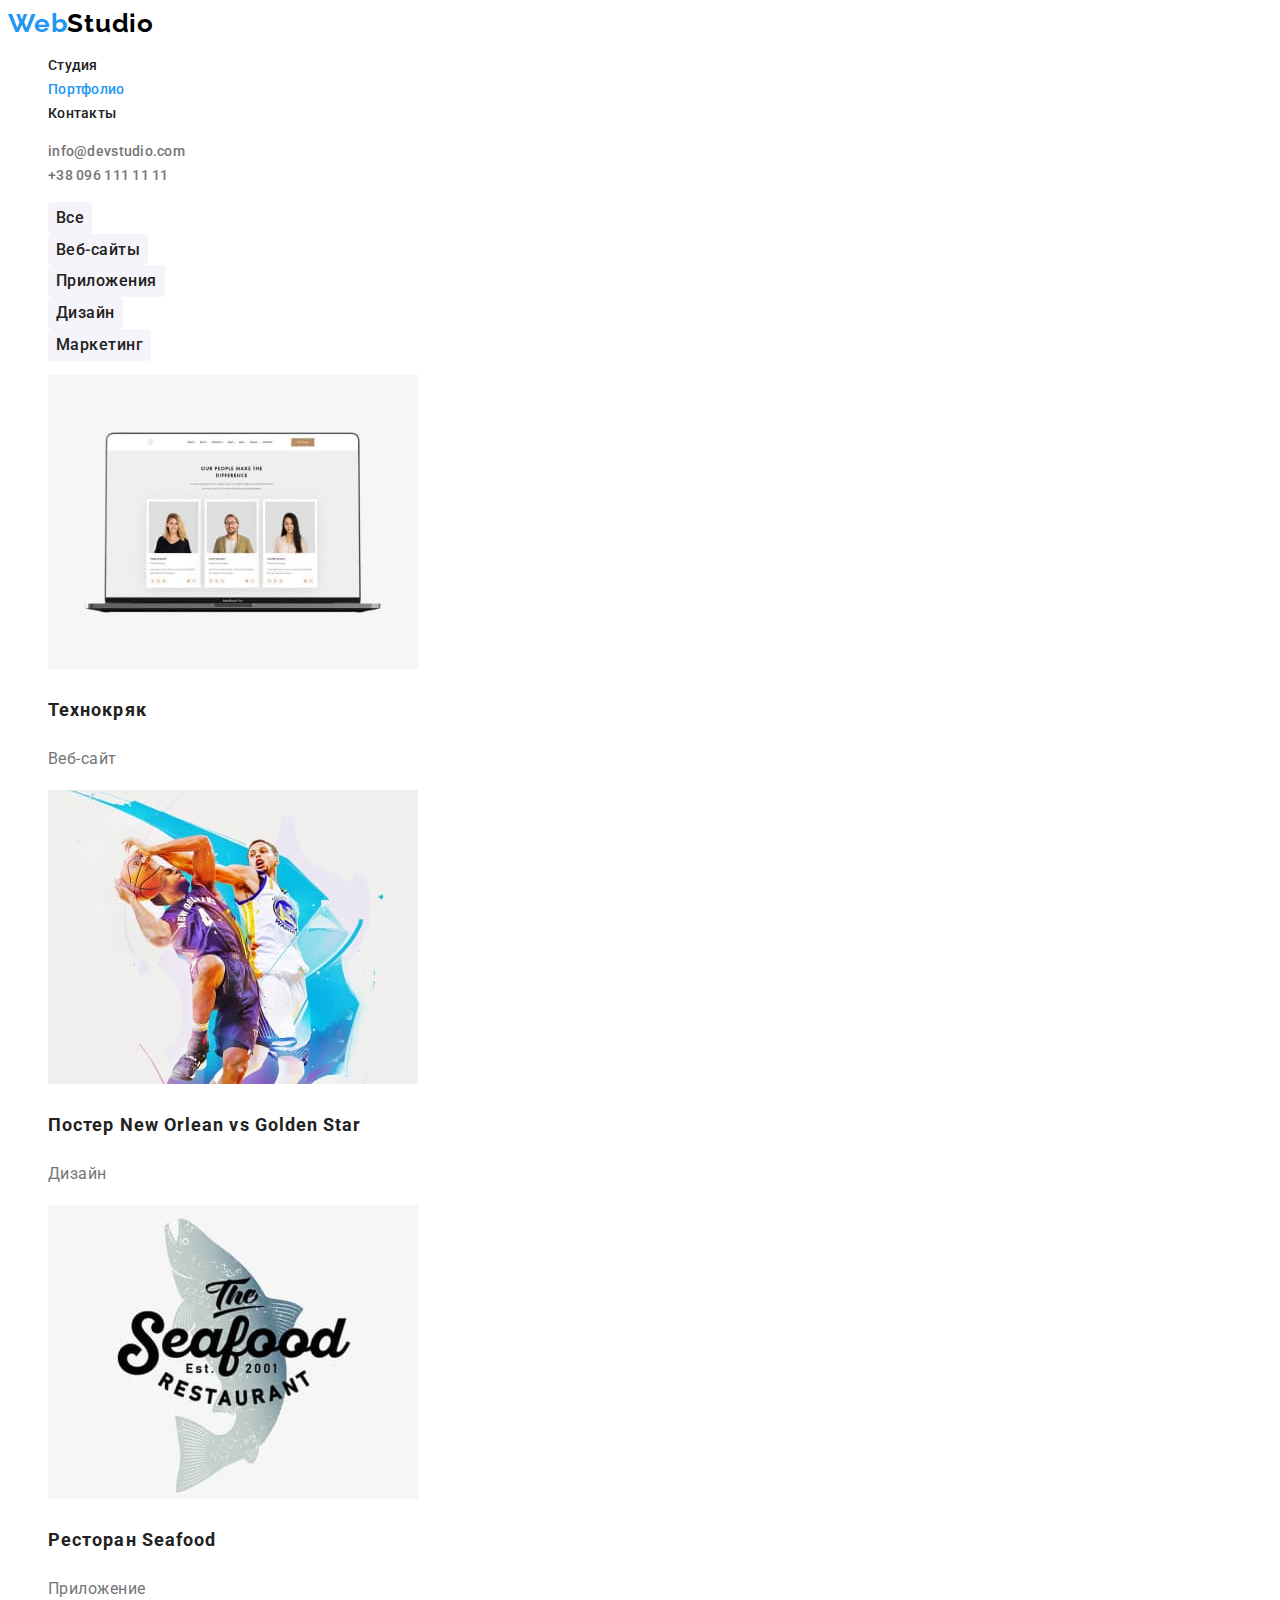
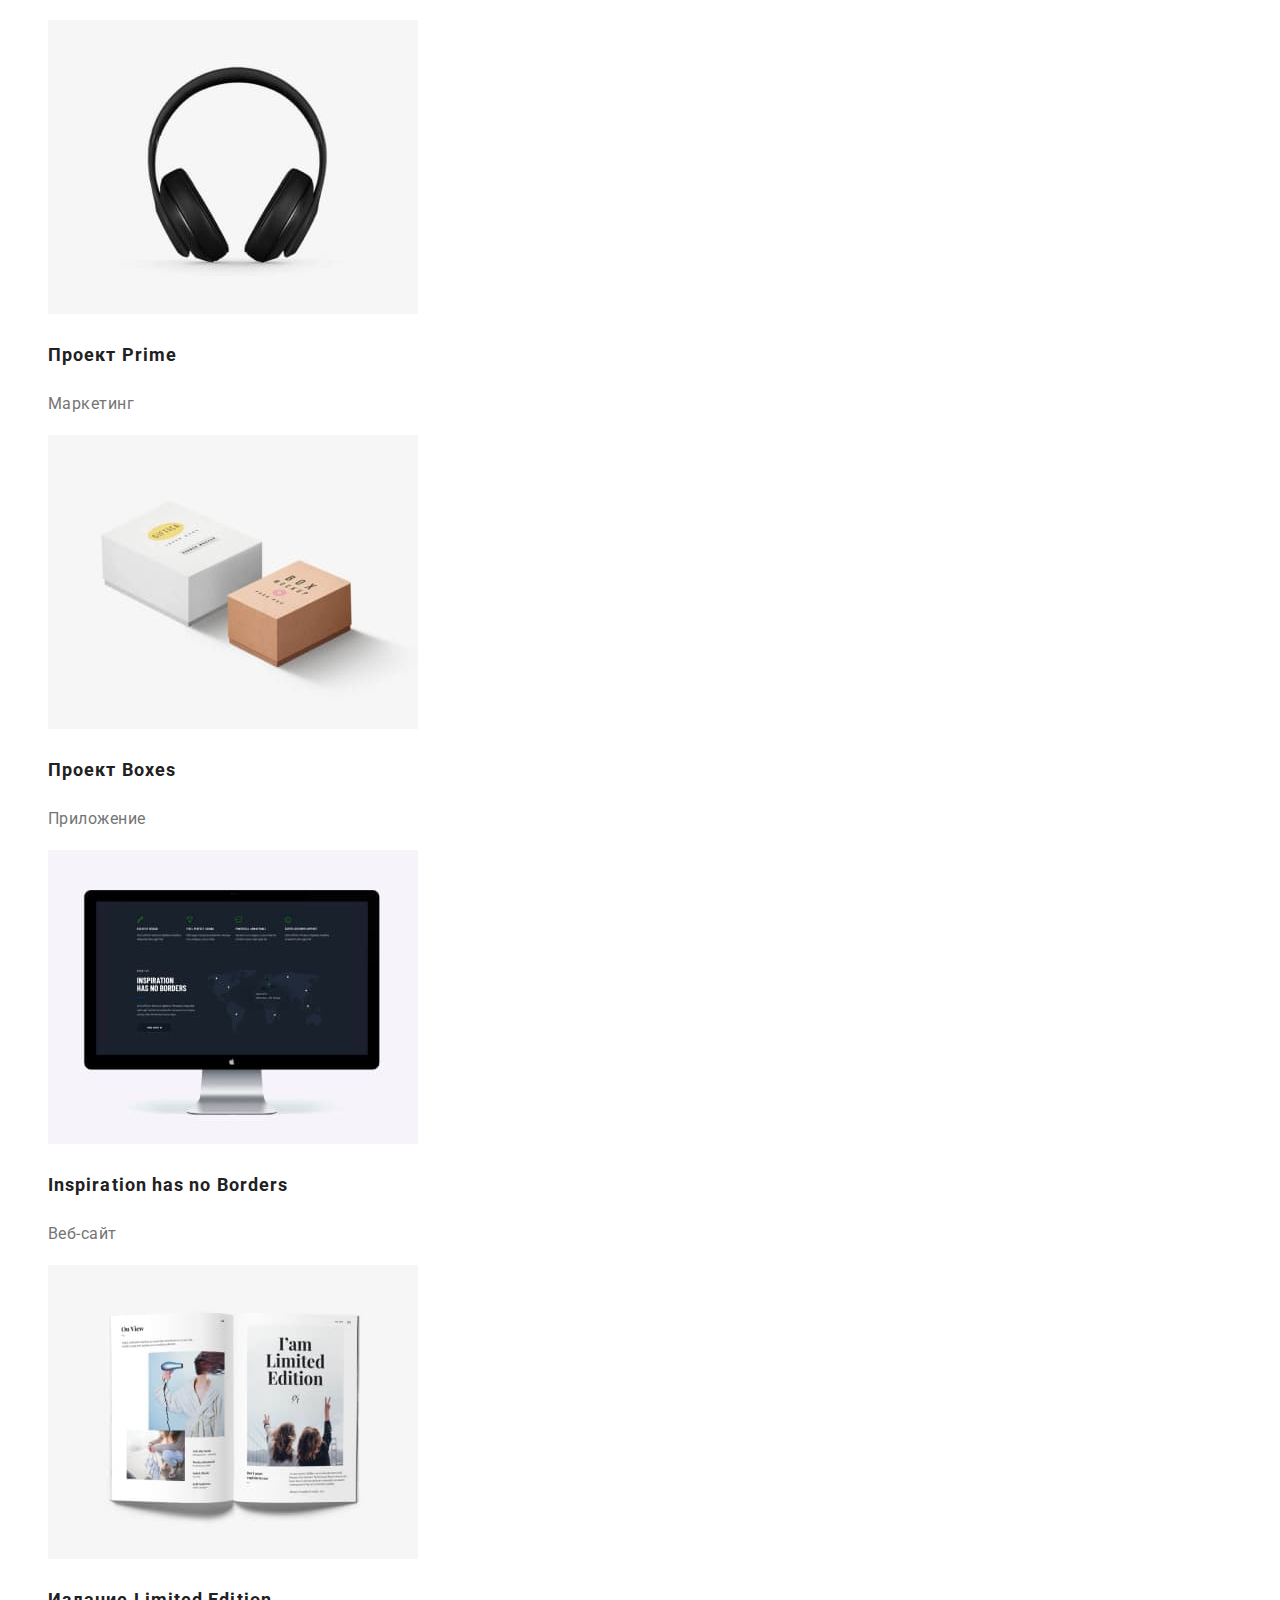
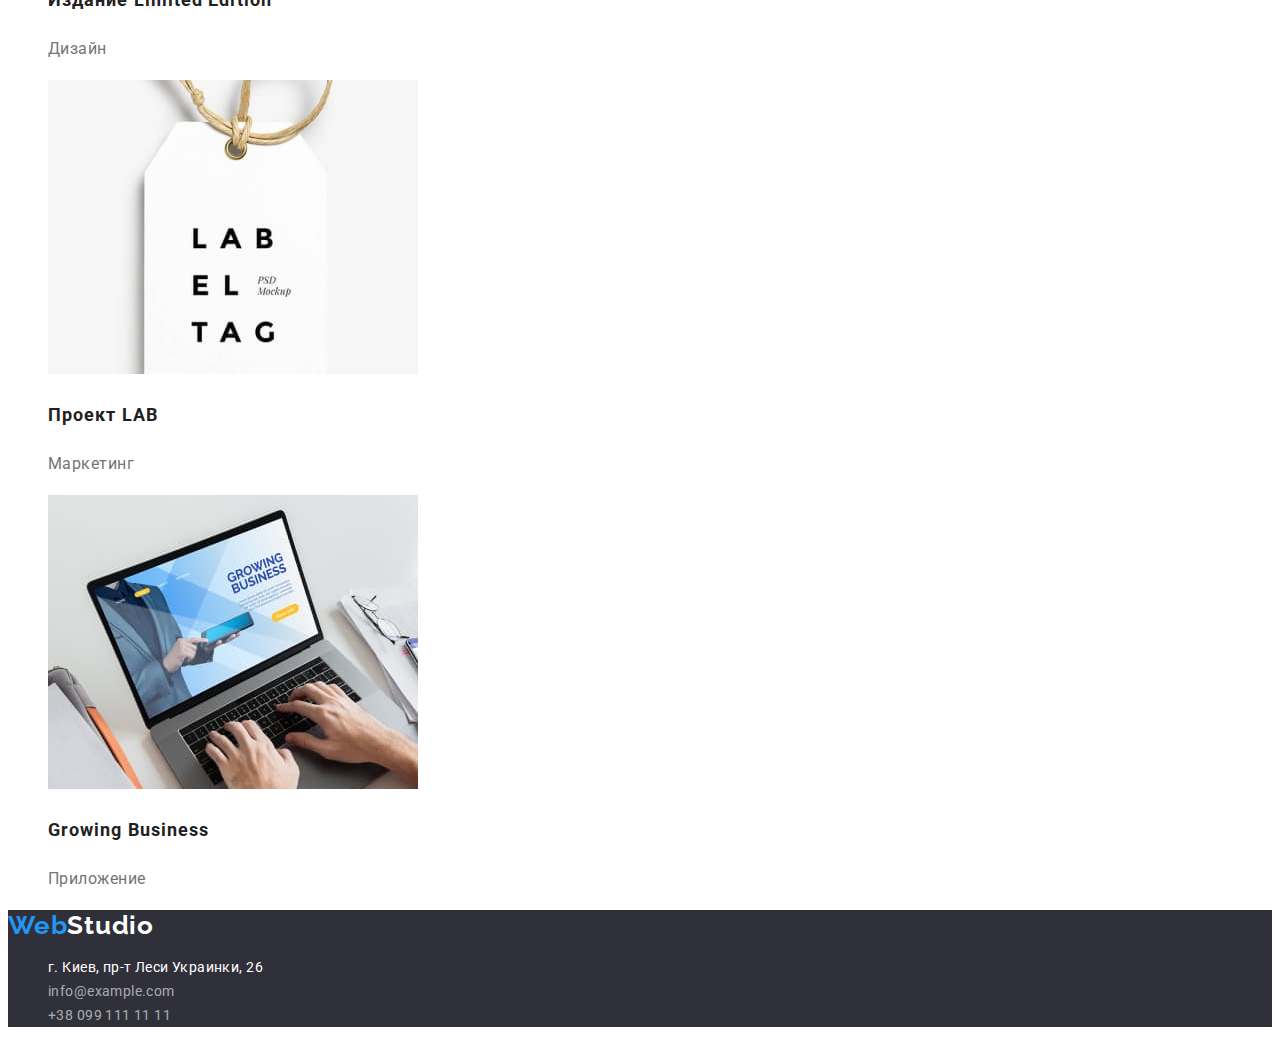
==== portfolio.html @ dcb7cc9d "Добавил страницу "Портфолио" и стили." ====
<!DOCTYPE html>
<html lang="ru">
  <head>
    <meta charset="UTF-8" />
    <meta http-equiv="X-UA-Compatible" content="IE=edge" />
    <meta name="viewport" content="width=device-width, initial-scale=1.0" />
    <title>Document</title>
    <link rel="preconnect" href="https://fonts.googleapis.com" />
    <link rel="preconnect" href="https://fonts.gstatic.com" crossorigin />
    <link
      href="https://fonts.googleapis.com/css2?family=Raleway:wght@700&family=Roboto:wght@400;500;700;900&display=swap"
      rel="stylesheet"
    />
    <link rel="stylesheet" href="./css/styles.css" />
  </head>
  <body>
    <!-- HEADER -->
    <header class="top-header">
      <nav class="top-nav">
        <a class="logo link" href="./index.html">Web<span class="studio">Studio</span></a>
        <ul class="menu list">
          <li>
            <a class="menu-item link" href="./index.html">Студия</a>
          </li>
          <li>
            <a class="menu-item link current" href="./portfolio.html">Портфолио</a>
          </li>
          <li>
            <a class="menu-item link" href="">Контакты</a>
          </li>
        </ul>
      </nav>
      <ul class="contact-header list">
        <li>
          <a class="contact-mail" href="mailto:info@devstudio.com">info@devstudio.com</a>
        </li>
        <li>
          <a class="contact-phone" href="tel:+380961111111">+38 096 111 11 11</a>
        </li>
      </ul>
    </header>
    <main>
      <!-- PORTFOLIO PAGE -->
      <section class="portfolio">
        <h1 class="hidden-name">Портфолио</h1>
        <ul class="filter-btn-list list">
          <li>
            <button class="filter-btn" type="button">Все</button>
          </li>
          <li>
            <button class="filter-btn" type="button">Веб-сайты</button>
          </li>
          <li>
            <button class="filter-btn" type="button">Приложения</button>
          </li>
          <li>
            <button class="filter-btn" type="button">Дизайн</button>
          </li>
          <li>
            <button class="filter-btn" type="button">Маркетинг</button>
          </li>
        </ul>
        <ul class="projects list">
          <li class="project-card">
            <img
              src="./images/portfolio/project-1.jpg"
              alt="Открыт веб-сайт на ноутбуке"
              width="370"
              height="294"
            />
            <h2 class="project-name">Технокряк</h2>
            <p class="project-info">Веб-сайт</p>
          </li>
          <li class="project-card">
            <img
              src="./images/portfolio/project-2.jpg"
              alt="Два боскетболиста в прыжке c мячом"
              width="370"
              height="294"
            />
            <h2 class="project-name">Постер <span lang="en">New Orlean vs Golden Star</span></h2>
            <p class="project-info">Дизайн</p>
          </li>
          <li class="project-card">
            <img
              src="./images/portfolio/project-3.jpg"
              alt="логотип рыбного ресторана"
              width="370"
              height="294"
            />
            <h2 class="project-name">Ресторан <span lang="en">Seafood</span></h2>
            <p class="project-info">Приложение</p>
          </li>
          <li class="project-card">
            <img
              src="./images/portfolio/project-4.jpg"
              alt="накладные наушники"
              width="370"
              height="294"
            />
            <h2 class="project-name">Проект <span lang="en">Prime</span></h2>
            <p class="project-info">Маркетинг</p>
          </li>
          <li class="project-card">
            <img
              src="./images/portfolio/project-5.jpg"
              alt="белая и коричневая коробки"
              width="370"
              height="294"
            />
            <h2 class="project-name">Проект <span lang="en">Boxes</span></h2>
            <p class="project-info">Приложение</p>
          </li>
          <li class="project-card">
            <img
              src="./images/portfolio/project-6.jpg"
              alt="на мониторе отображается сайт"
              width="370"
              height="294"
            />
            <h2 class="project-name" lang="en">Inspiration has no Borders</h2>
            <p class="project-info">Веб-сайт</p>
          </li>
          <li class="project-card">
            <img
              src="./images/portfolio/project-7.jpg"
              alt="открытый журнал"
              width="370"
              height="294"
            />
            <h2 class="project-name">Издание <span lang="en">Limited Edition</span></h2>
            <p class="project-info">Дизайн</p>
          </li>
          <li class="project-card">
            <img
              src="./images/portfolio/project-8.jpg"
              alt="ярлык для товара"
              width="370"
              height="294"
            />
            <h2 class="project-name">Проект LAB</h2>
            <p class="project-info">Маркетинг</p>
          </li>
          <li class="project-card">
            <img
              src="./images/portfolio/project-9.jpg"
              alt="на ноутбуке открыт сайт"
              width="370"
              height="294"
            />
            <h2 class="project-name" lang="en">Growing Business</h2>
            <p class="project-info">Приложение</p>
          </li>
        </ul>
      </section>
    </main>
    <!-- FOOTER -->
    <footer class="page-footer">
      <a class="logo link" href="./index.html">Web<span class="studio-footer">Studio</span></a>
      <address class="ws-address">
        <ul class="address list">
          <li>
            <a
              class="address-map link"
              href="https://goo.gl/maps/7SedMrmF1vH1Pyd48"
              target="_blank"
              rel="noopener noreferrer"
              >г. Киев, пр-т Леси Украинки, 26</a
            >
          </li>
          <li><a class="contack-mail link" href="mailto:info@example.com">info@example.com</a></li>
          <li><a class="contack-phone link" href="tel:+380991111111">+38 099 111 11 11</a></li>
        </ul>
      </address>
    </footer>
  </body>
</html>
---- css/styles.css ----
:root {
  --pimary-color: #757575;
  --secondary-color: #212121;
  --accent-color: #2196f3;
  --primery-white-color: #ffffff;
  --primary-font: 'Roboto', sans-serif;
  --secondary-font: 'Raleway', sans-serif;
}

.list {
  list-style: none;
}
.link {
  text-decoration: none;
}

body {
  font-family: var(--primary-font);
  font-weight: 400;
  font-size: 14px;
  line-height: 1.71;
  letter-spacing: 0.03em;

  background-color: var(--primery-white-color);
  color: var(--pimary-color);
}

.hidden-name {
  display: none;
}

/* LOGO */
.logo {
  font-family: var(--secondary-font);
  font-weight: 700;
  font-size: 26px;
  line-height: 1.19;
  letter-spacing: 0.03em;

  color: var(--accent-color);
}
.studio {
  color: #000000;
}
/* NAV */
.menu-item {
  font-weight: 500;
  font-size: 14px;
  line-height: 1.14;
  letter-spacing: 0.02em;

  color: var(--secondary-color);
}
.menu-item:hover,
.menu-item:focus {
  color: var(--accent-color);
}

.menu-item.current {
  color: var(--accent-color);
}

/* CONTACTS */

.contact-mail,
.contact-phone {
  text-decoration: none;
  font-weight: 500;
  font-size: 14px;
  line-height: 1.14;
  letter-spacing: 0.02em;

  color: var(--pimary-color);
}
.contact-mail:hover,
.contact-mail:focus {
  color: var(--accent-color);
}
.contact-phone:hover,
.contact-phone:focus {
  color: var(--accent-color);
}
/* HERO */
.hero {
  background-color: #2f303a;
}
.hero-name {
  font-weight: 900;
  font-size: 44px;
  line-height: 1.36;
  text-align: center;
  letter-spacing: 0.06em;

  text-transform: uppercase;
  color: var(--primery-white-color);
}

.modal-btn {
  font-weight: 700;
  font-size: 16px;
  line-height: 1.88;

  display: flex;
  align-items: center;
  text-align: center;
  letter-spacing: 0.06em;

  color: var(--primery-white-color);
  background: var(--accent-color);
  border-color: transparent;

  box-shadow: 0px 4px 4px rgba(0, 0, 0, 0.15);
  border-radius: 4px;

  cursor: pointer;
}

.hidden-name {
}

.benefits-name {
  font-weight: 700;
  font-size: 14px;
  line-height: 1.14;
  letter-spacing: 0.03em;
  text-transform: uppercase;

  color: var(--secondary-color);
}

/* TEAM */
.team {
  background: #f5f4fa;
}
.section-name {
  font-weight: 700;
  font-size: 36px;
  line-height: 1.17;
  letter-spacing: 0.03em;
  text-align: center;

  color: #212121;
}

.team-card {
  background: var(--primery-white-color);
}

.card-name {
  font-weight: 500;
  font-size: 16px;
  line-height: 1.19;
  letter-spacing: 0.03em;

  color: var(--secondary-color);
}
.card-info {
  font-weight: 400;
  font-size: 16px;
  line-height: 1.19;
  letter-spacing: 0.03em;
}

/* FOOTER */

.page-footer {
  background: #2f303a;
}

.address-map,
.contack-mail,
.contack-phone {
  font-style: normal;

  color: var(--primery-white-color);
}

.contack-mail,
.contack-phone {
  color: rgba(255, 255, 255, 0.6);
}
.studio-footer {
  color: var(--primery-white-color);
}

/* ===========================PORTFOLIO============================== */

.filter-btn {
  background: #f5f4fa;
  border-radius: 4px;
  cursor: pointer;

  font-family: 'Roboto';
  font-style: normal;
  font-weight: 500;
  font-size: 16px;
  line-height: 1.62;
  text-align: center;
  letter-spacing: 0.03em;

  color: var(--secondary-color);
  border-color: transparent;
}

.filter-btn:hover,
.filter-btn:focus {
  background-color: var(--accent-color);
  box-shadow: 0px 3px 1px rgba(0, 0, 0, 0.1), 0px 1px 2px rgba(0, 0, 0, 0.08),
    0px 2px 2px rgba(0, 0, 0, 0.12);
  border-radius: 4px;
  color: var(--primery-white-color);
}

.project-name {
  font-weight: 700;
  font-size: 18px;
  line-height: 2;
  letter-spacing: 0.06em;

  color: var(--secondary-color);
}
.project-info {
  font-weight: 400;
  font-size: 16px;
  line-height: 1.88;
  letter-spacing: 0.03em;
}

/* text-decoration: none | underline | line-through | overline */
/* text-transform: none | uppercase | lowercase | capitalize */
/* text-align: left | right | center | justify */
/* text-indent: значение | проценты | inherit */
/* line-height: множитель | значение | проценты | normal | inherit */
/* letter-spacing: значение | normal | inherit */
/* word-spacing: значение | normal | inherit */
/* text-shadow: <смещение по x>, <смещение по y>, <радиус размытия>, <цвет> */
/* white-space: normal | nowrap | pre | pre-wrap */
/* font-weight: 100 | 200 | 300 | 400 | 500 | 600 | 700 | 800 | 900 */
/* font-style: normal | italic | oblique | initial | inherit */
/* элемент::first-letter {} */
/* text-ident: 40px отступ в абзаце 1й строки */

/* font-family: 'Raleway', sans-serif;
font-family: 'Roboto', sans-serif; */

/* В стилях не повторяются значения свойств, которые заданы браузером по умолчнаию. Например, ссылкам не нужно указывать cursor: pointer, а абзацам font-style: normal или font-weight: 400. */
/* cursor: pointer; */
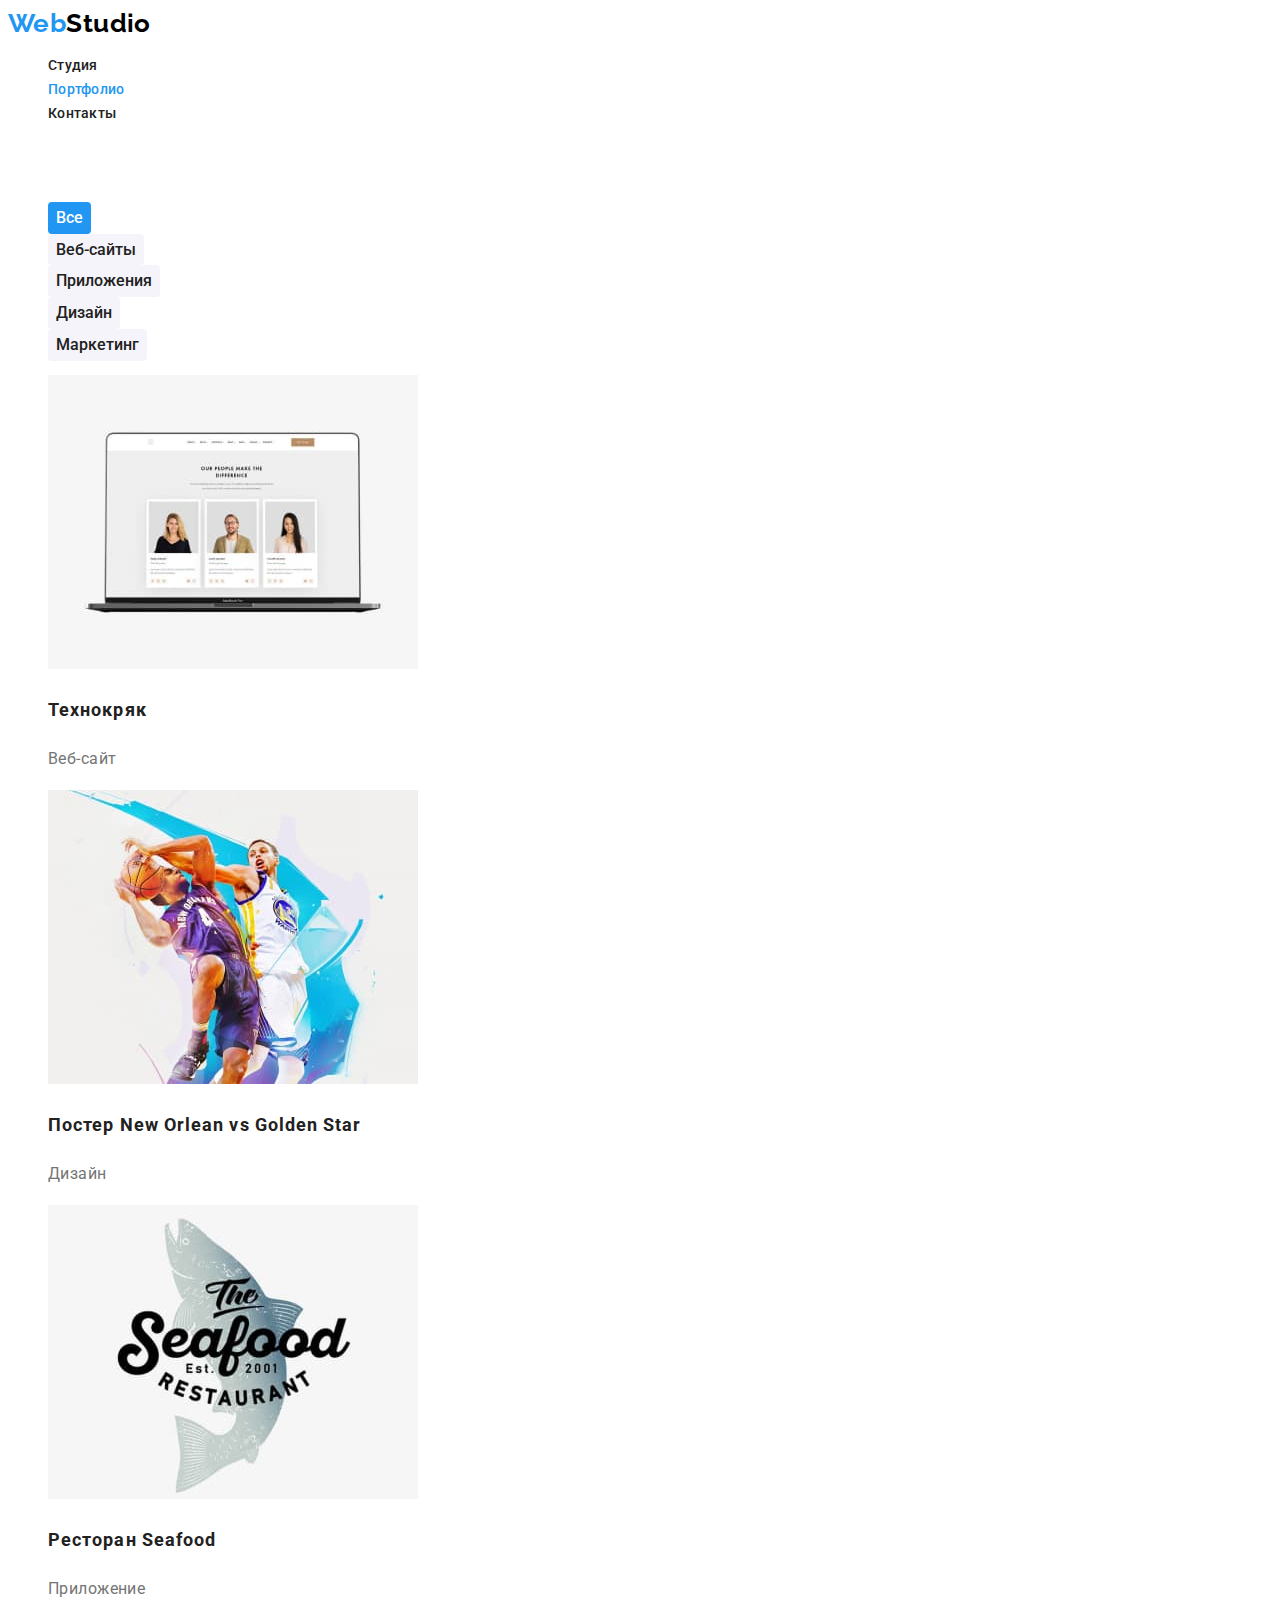
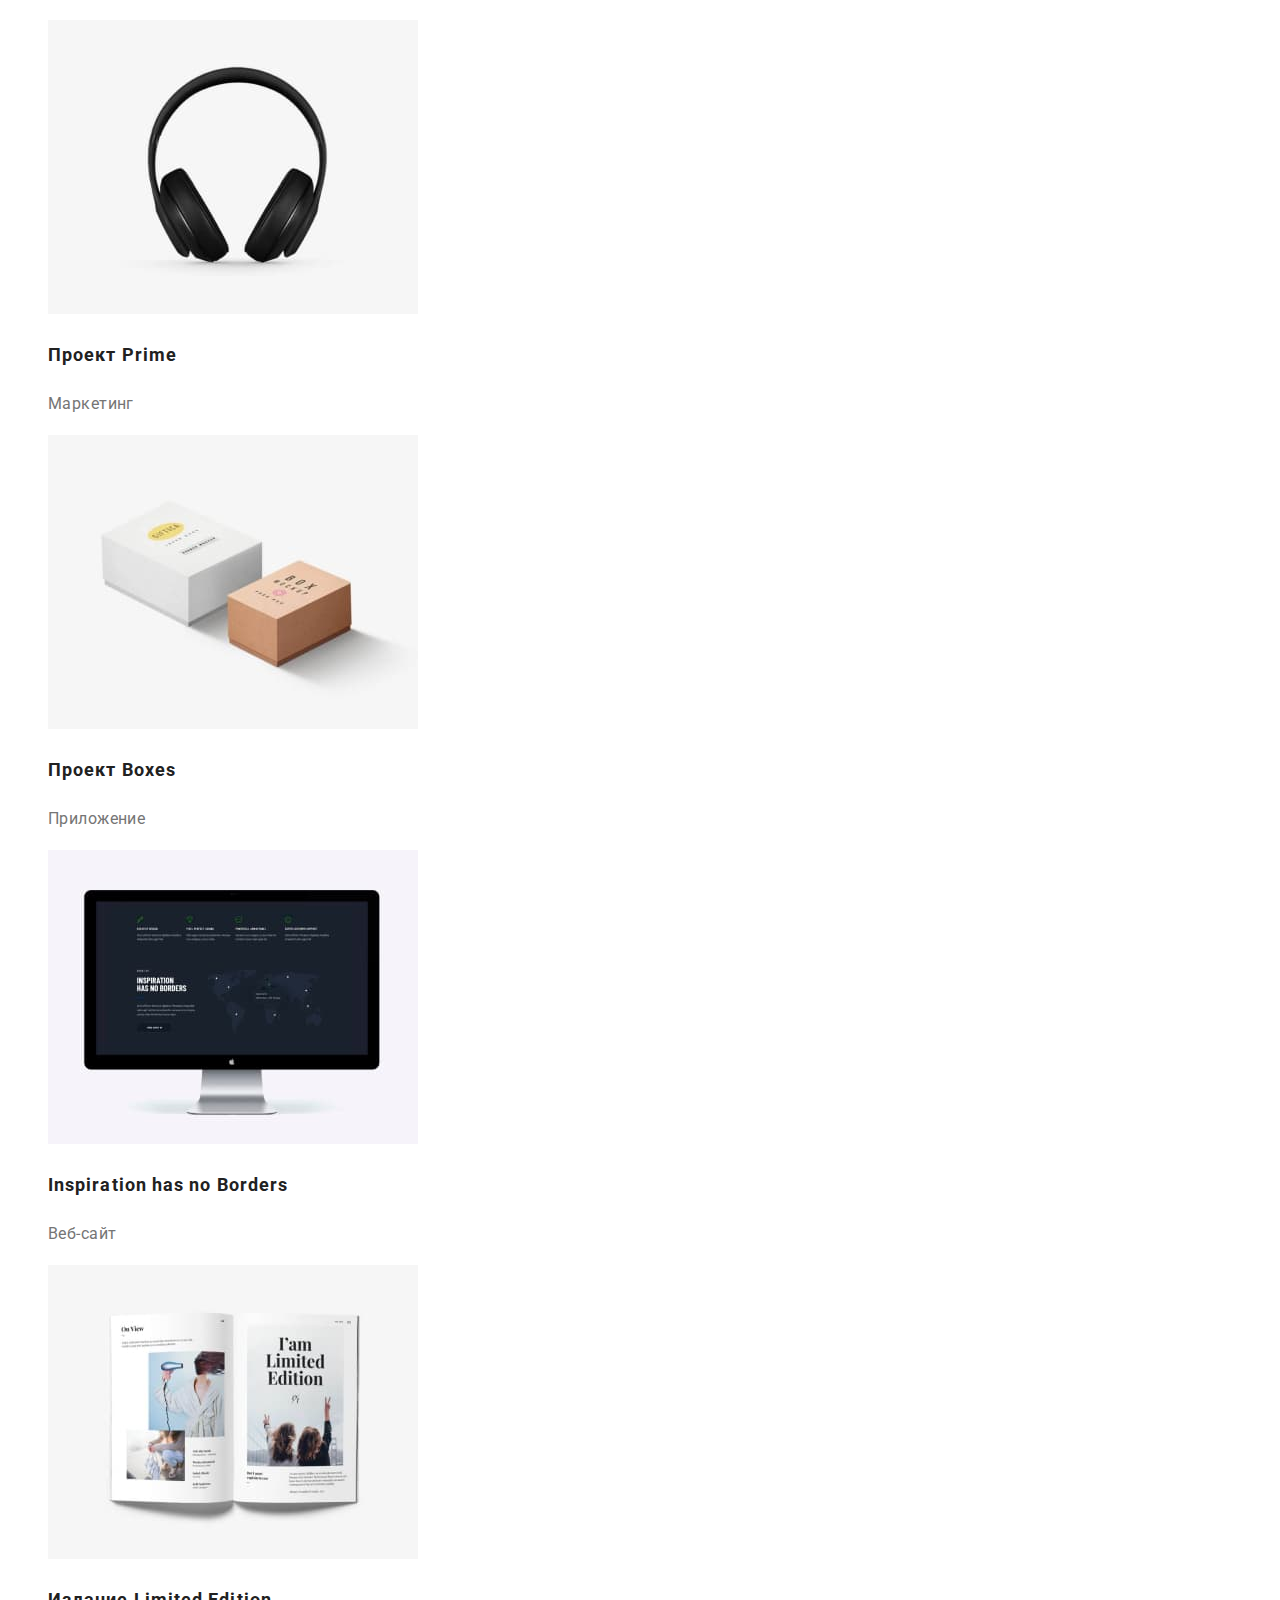
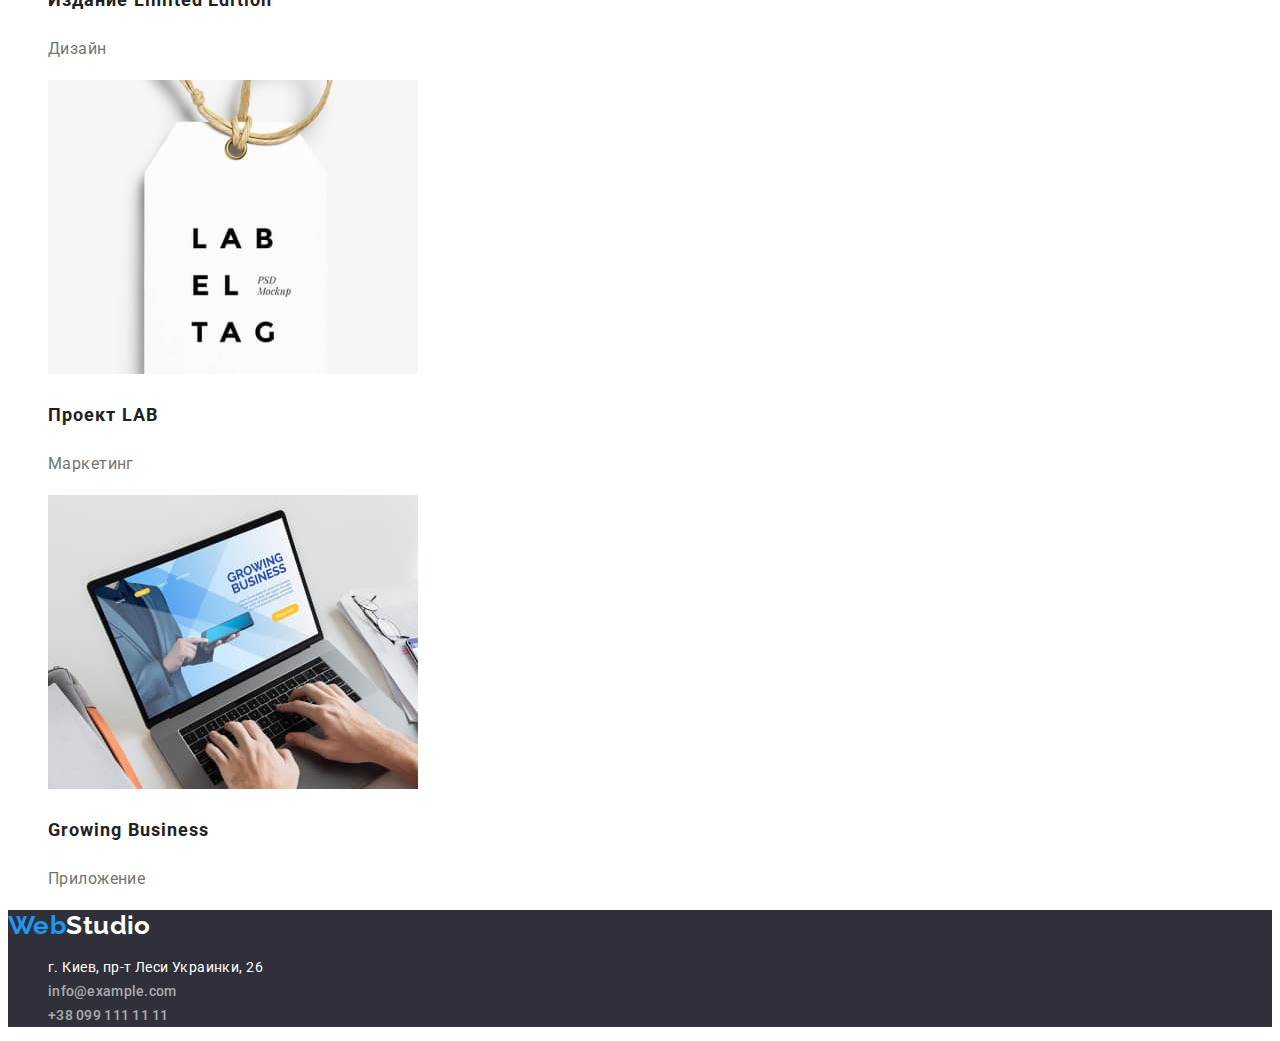
==== commit 9f0c65f6: "Внес правки ментора." ====
--- a/portfolio.html
+++ b/portfolio.html
@@ -45,7 +45,7 @@
         <h1 class="hidden-name">Портфолио</h1>
         <ul class="filter-btn-list list">
           <li>
-            <button class="filter-btn" type="button">Все</button>
+            <button class="filter-btn current" type="button">Все</button>
           </li>
           <li>
             <button class="filter-btn" type="button">Веб-сайты</button>
@@ -168,8 +168,8 @@
               >г. Киев, пр-т Леси Украинки, 26</a
             >
           </li>
-          <li><a class="contack-mail link" href="mailto:info@example.com">info@example.com</a></li>
-          <li><a class="contack-phone link" href="tel:+380991111111">+38 099 111 11 11</a></li>
+          <li><a class="contact-mail link" href="mailto:info@example.com">info@example.com</a></li>
+          <li><a class="contact-phone link" href="tel:+380991111111">+38 099 111 11 11</a></li>
         </ul>
       </address>
     </footer>
--- a/css/styles.css
+++ b/css/styles.css
@@ -16,7 +16,6 @@
 
 body {
   font-family: var(--primary-font);
-  font-weight: 400;
   font-size: 14px;
   line-height: 1.71;
   letter-spacing: 0.03em;
@@ -35,7 +34,6 @@
   font-weight: 700;
   font-size: 26px;
   line-height: 1.19;
-  letter-spacing: 0.03em;
 
   color: var(--accent-color);
 }
@@ -45,7 +43,6 @@
 /* NAV */
 .menu-item {
   font-weight: 500;
-  font-size: 14px;
   line-height: 1.14;
   letter-spacing: 0.02em;
 
@@ -66,7 +63,6 @@
 .contact-phone {
   text-decoration: none;
   font-weight: 500;
-  font-size: 14px;
   line-height: 1.14;
   letter-spacing: 0.02em;
 
@@ -115,14 +111,8 @@
   cursor: pointer;
 }
 
-.hidden-name {
-}
-
 .benefits-name {
-  font-weight: 700;
-  font-size: 14px;
   line-height: 1.14;
-  letter-spacing: 0.03em;
   text-transform: uppercase;
 
   color: var(--secondary-color);
@@ -133,13 +123,11 @@
   background: #f5f4fa;
 }
 .section-name {
-  font-weight: 700;
   font-size: 36px;
   line-height: 1.17;
-  letter-spacing: 0.03em;
-  text-align: center;
-
-  color: #212121;
+  text-align: center;
+
+  color: var(--secondary-color);
 }
 
 .team-card {
@@ -150,15 +138,12 @@
   font-weight: 500;
   font-size: 16px;
   line-height: 1.19;
-  letter-spacing: 0.03em;
 
   color: var(--secondary-color);
 }
 .card-info {
-  font-weight: 400;
   font-size: 16px;
   line-height: 1.19;
-  letter-spacing: 0.03em;
 }
 
 /* FOOTER */
@@ -168,16 +153,25 @@
 }
 
 .address-map,
-.contack-mail,
-.contack-phone {
+.contact-mail,
+.contact-phone {
   font-style: normal;
 
   color: var(--primery-white-color);
 }
 
-.contack-mail,
-.contack-phone {
+.contact-mail,
+.contact-phone {
   color: rgba(255, 255, 255, 0.6);
+}
+
+.contact-mail:hover,
+.contact-mail:focus {
+  color: var(--accent-color);
+}
+.contact-phone:hover,
+.contact-phone:focus {
+  color: var(--accent-color);
 }
 .studio-footer {
   color: var(--primery-white-color);
@@ -196,7 +190,6 @@
   font-size: 16px;
   line-height: 1.62;
   text-align: center;
-  letter-spacing: 0.03em;
 
   color: var(--secondary-color);
   border-color: transparent;
@@ -211,8 +204,12 @@
   color: var(--primery-white-color);
 }
 
+.filter-btn.current {
+  background-color: var(--accent-color);
+  color: var(--primery-white-color);
+}
+
 .project-name {
-  font-weight: 700;
   font-size: 18px;
   line-height: 2;
   letter-spacing: 0.06em;
@@ -220,28 +217,6 @@
   color: var(--secondary-color);
 }
 .project-info {
-  font-weight: 400;
   font-size: 16px;
   line-height: 1.88;
-  letter-spacing: 0.03em;
-}
-
-/* text-decoration: none | underline | line-through | overline */
-/* text-transform: none | uppercase | lowercase | capitalize */
-/* text-align: left | right | center | justify */
-/* text-indent: значение | проценты | inherit */
-/* line-height: множитель | значение | проценты | normal | inherit */
-/* letter-spacing: значение | normal | inherit */
-/* word-spacing: значение | normal | inherit */
-/* text-shadow: <смещение по x>, <смещение по y>, <радиус размытия>, <цвет> */
-/* white-space: normal | nowrap | pre | pre-wrap */
-/* font-weight: 100 | 200 | 300 | 400 | 500 | 600 | 700 | 800 | 900 */
-/* font-style: normal | italic | oblique | initial | inherit */
-/* элемент::first-letter {} */
-/* text-ident: 40px отступ в абзаце 1й строки */
-
-/* font-family: 'Raleway', sans-serif;
-font-family: 'Roboto', sans-serif; */
-
-/* В стилях не повторяются значения свойств, которые заданы браузером по умолчнаию. Например, ссылкам не нужно указывать cursor: pointer, а абзацам font-style: normal или font-weight: 400. */
-/* cursor: pointer; */
+}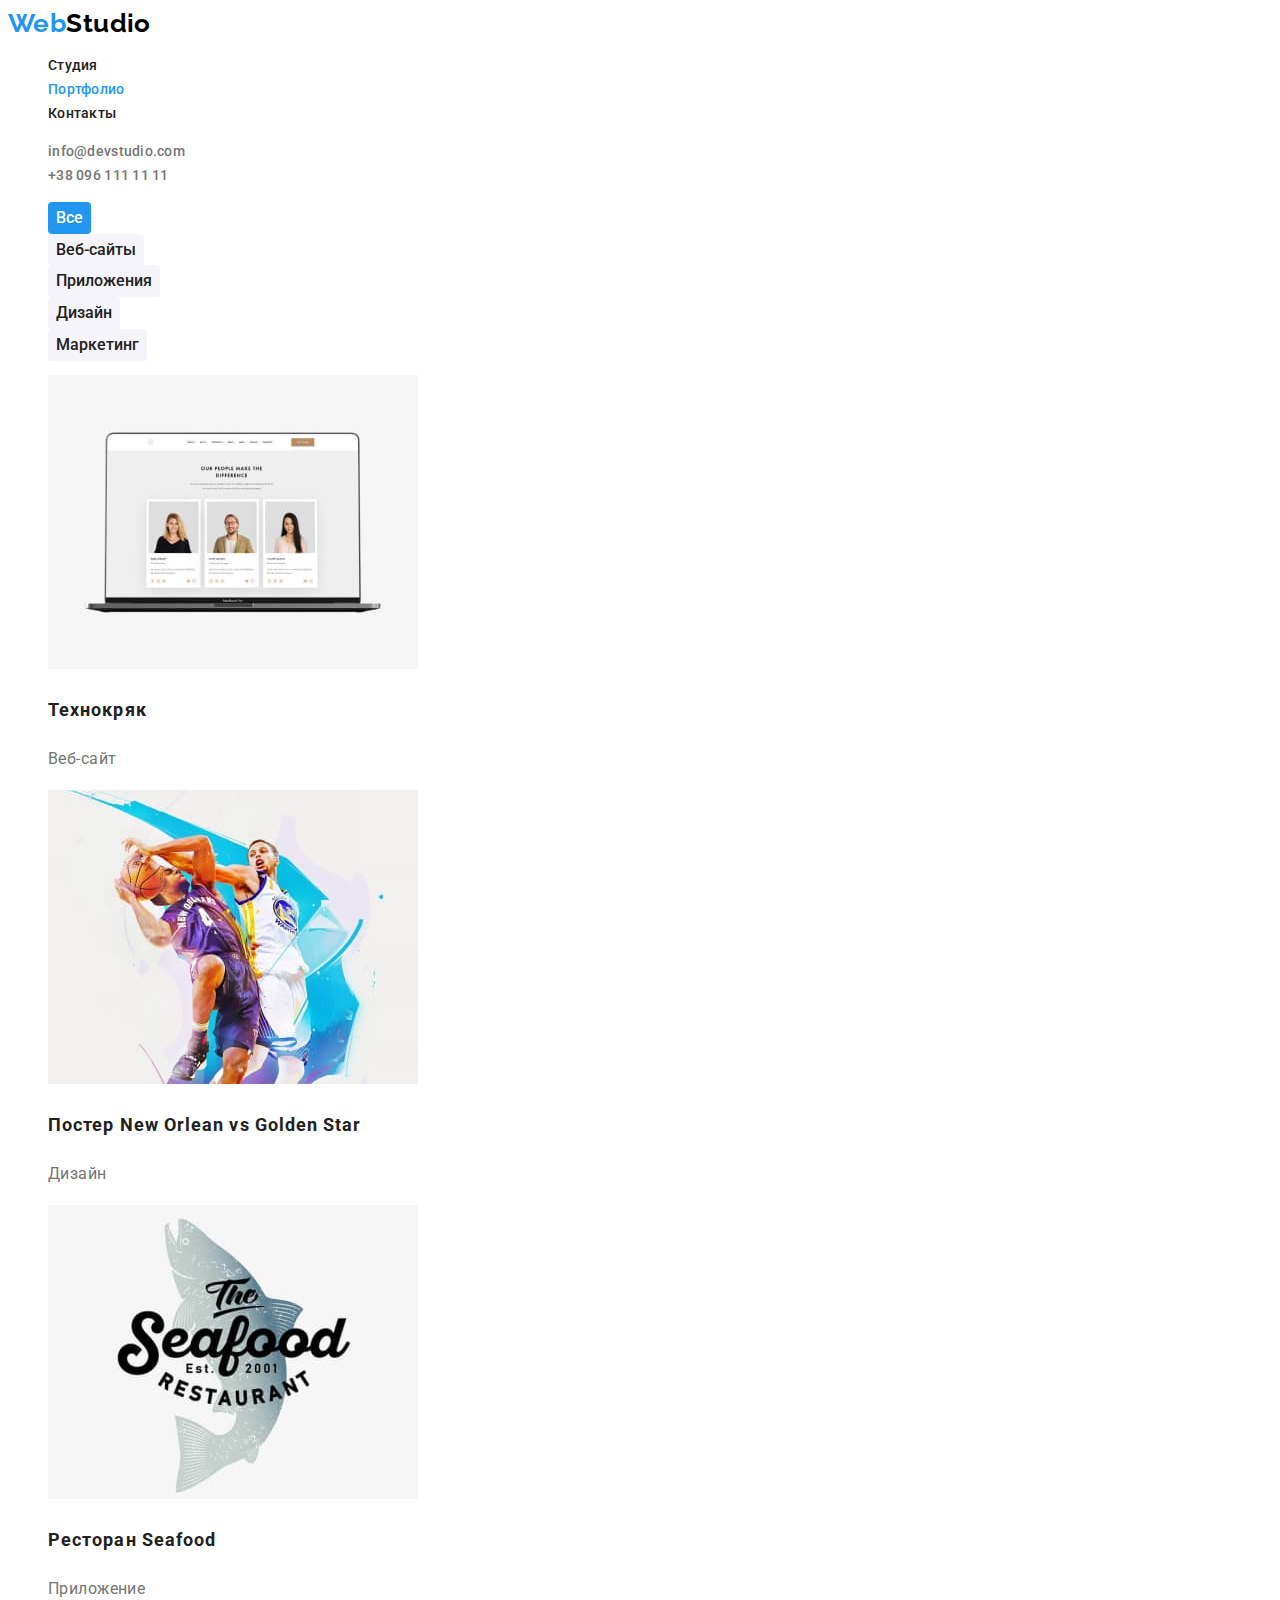
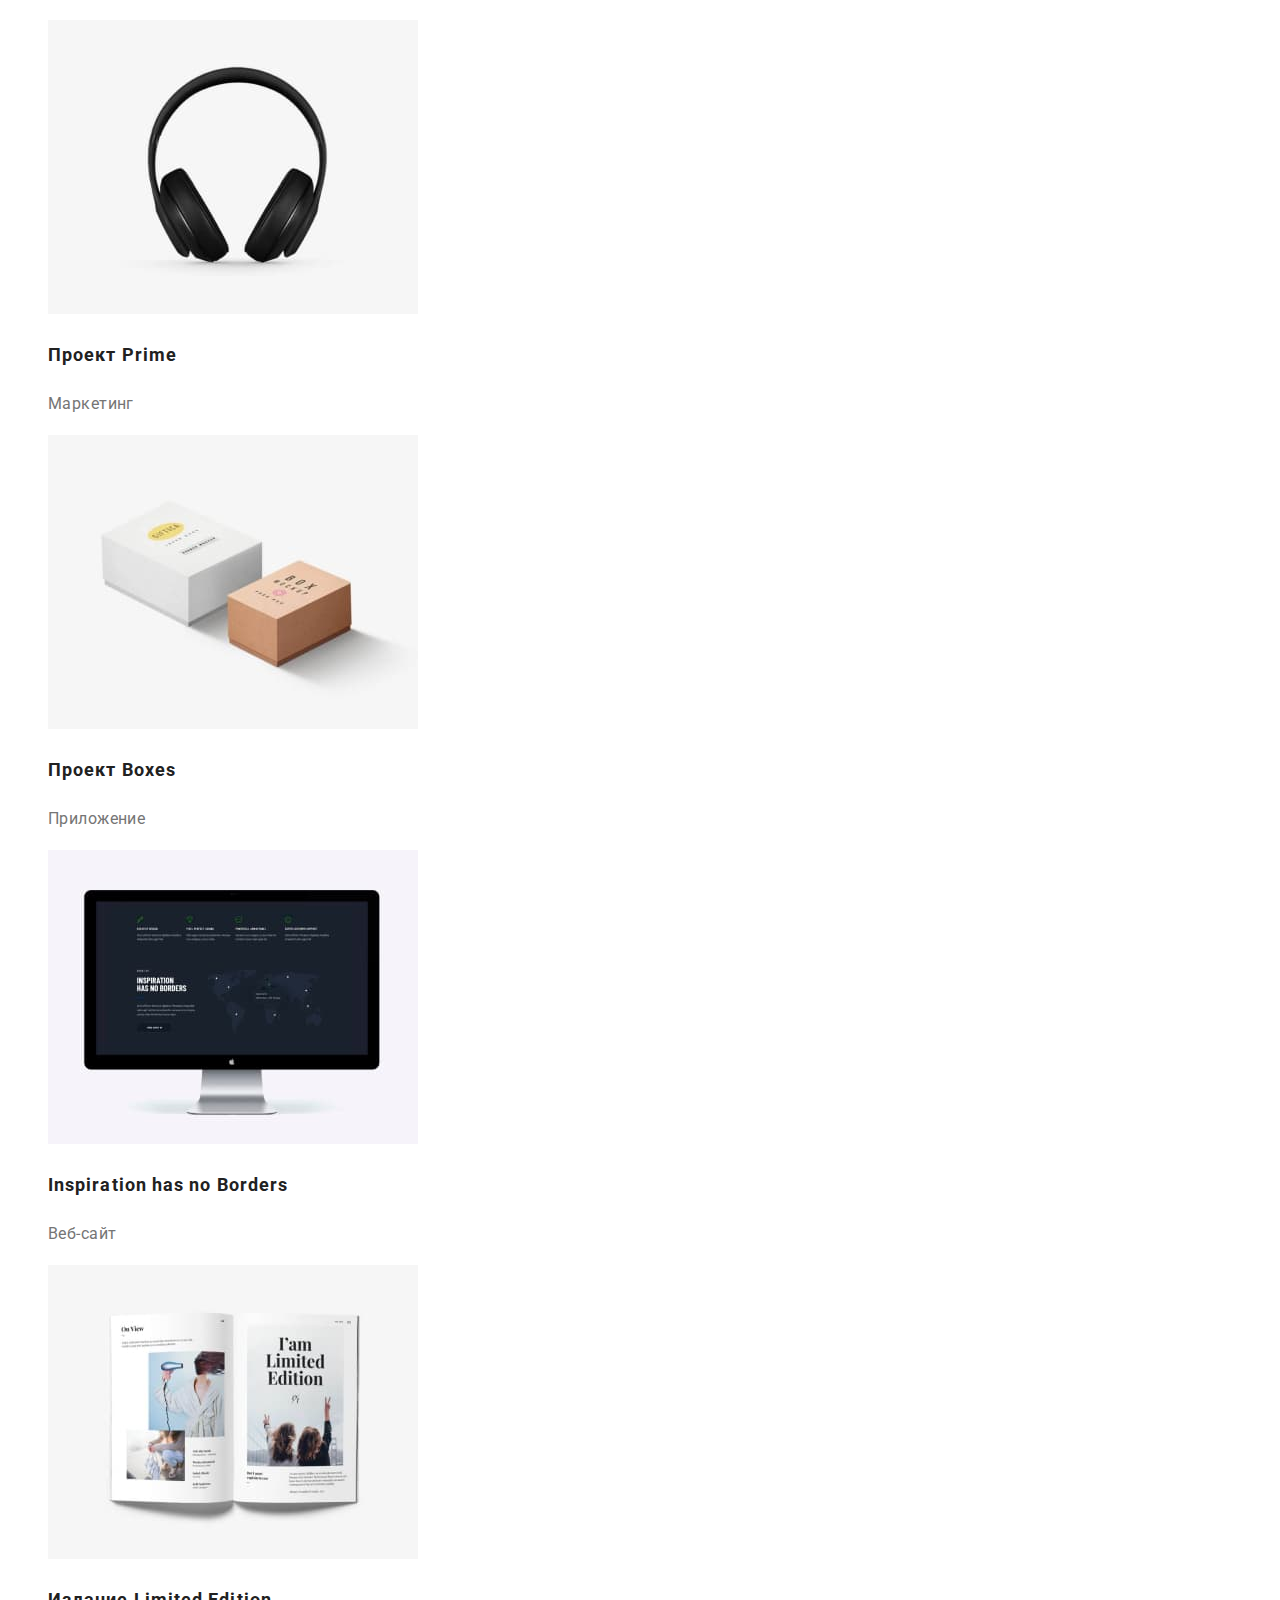
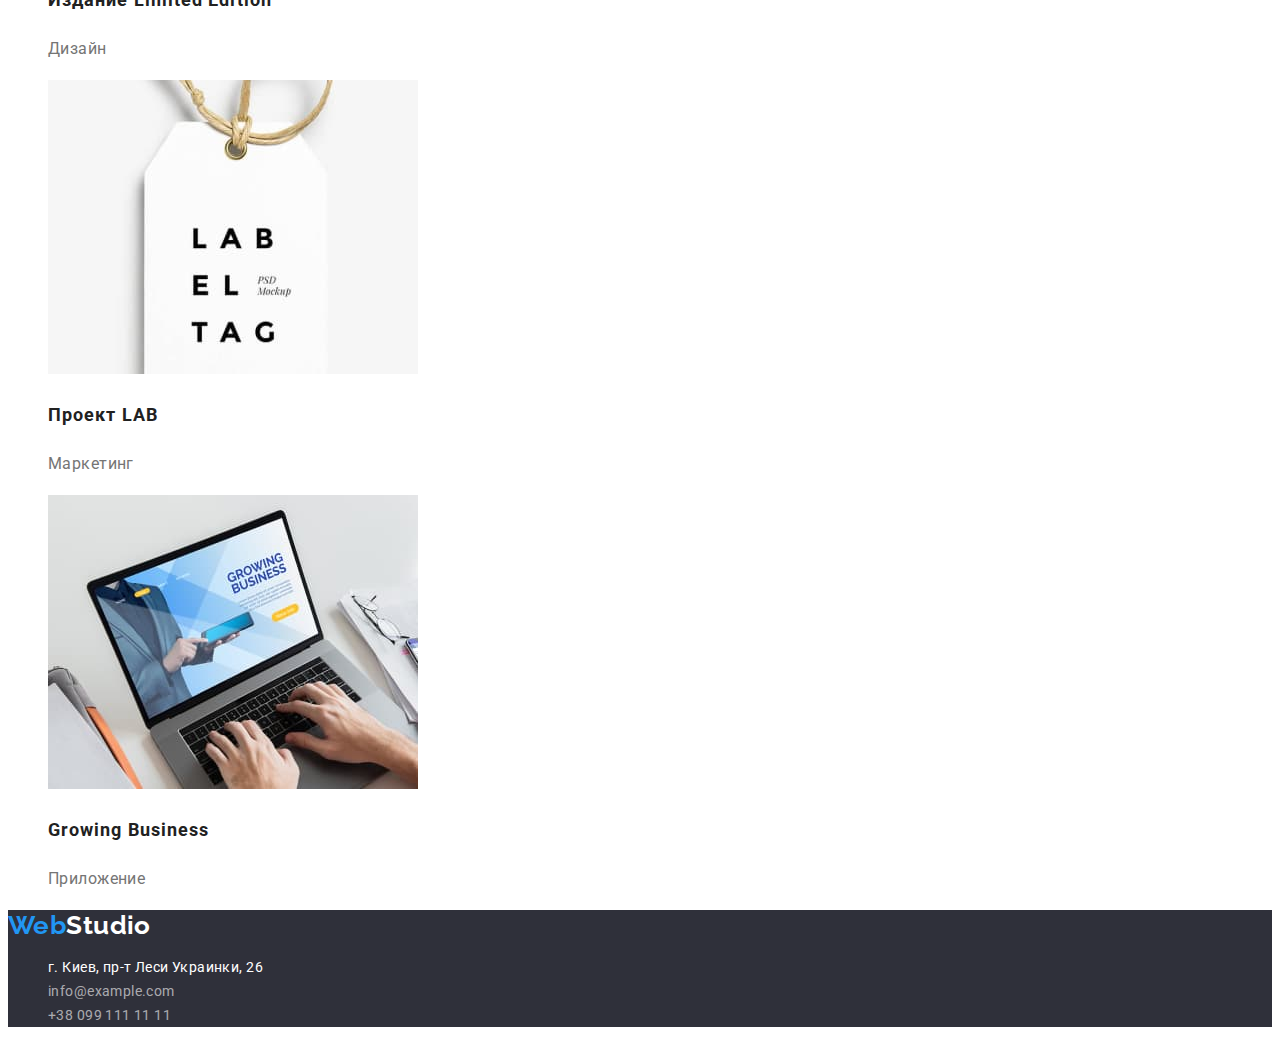
==== commit 8ef7a0ee: "Исправил отображение контактов в Header." ====
--- a/portfolio.html
+++ b/portfolio.html
@@ -168,8 +168,8 @@
               >г. Киев, пр-т Леси Украинки, 26</a
             >
           </li>
-          <li><a class="contact-mail link" href="mailto:info@example.com">info@example.com</a></li>
-          <li><a class="contact-phone link" href="tel:+380991111111">+38 099 111 11 11</a></li>
+          <li><a class="footer-mail link" href="mailto:info@example.com">info@example.com</a></li>
+          <li><a class="footer-phone link" href="tel:+380991111111">+38 099 111 11 11</a></li>
         </ul>
       </address>
     </footer>
--- a/css/styles.css
+++ b/css/styles.css
@@ -153,24 +153,24 @@
 }
 
 .address-map,
-.contact-mail,
-.contact-phone {
+.footer-mail,
+.footer-phone {
   font-style: normal;
 
   color: var(--primery-white-color);
 }
 
-.contact-mail,
-.contact-phone {
+.footer-mail,
+.footer-phone {
   color: rgba(255, 255, 255, 0.6);
 }
 
-.contact-mail:hover,
-.contact-mail:focus {
-  color: var(--accent-color);
-}
-.contact-phone:hover,
-.contact-phone:focus {
+.footer-mail:hover,
+.footer-mail:focus {
+  color: var(--accent-color);
+}
+.footer-phone:hover,
+.footer-phone:focus {
   color: var(--accent-color);
 }
 .studio-footer {
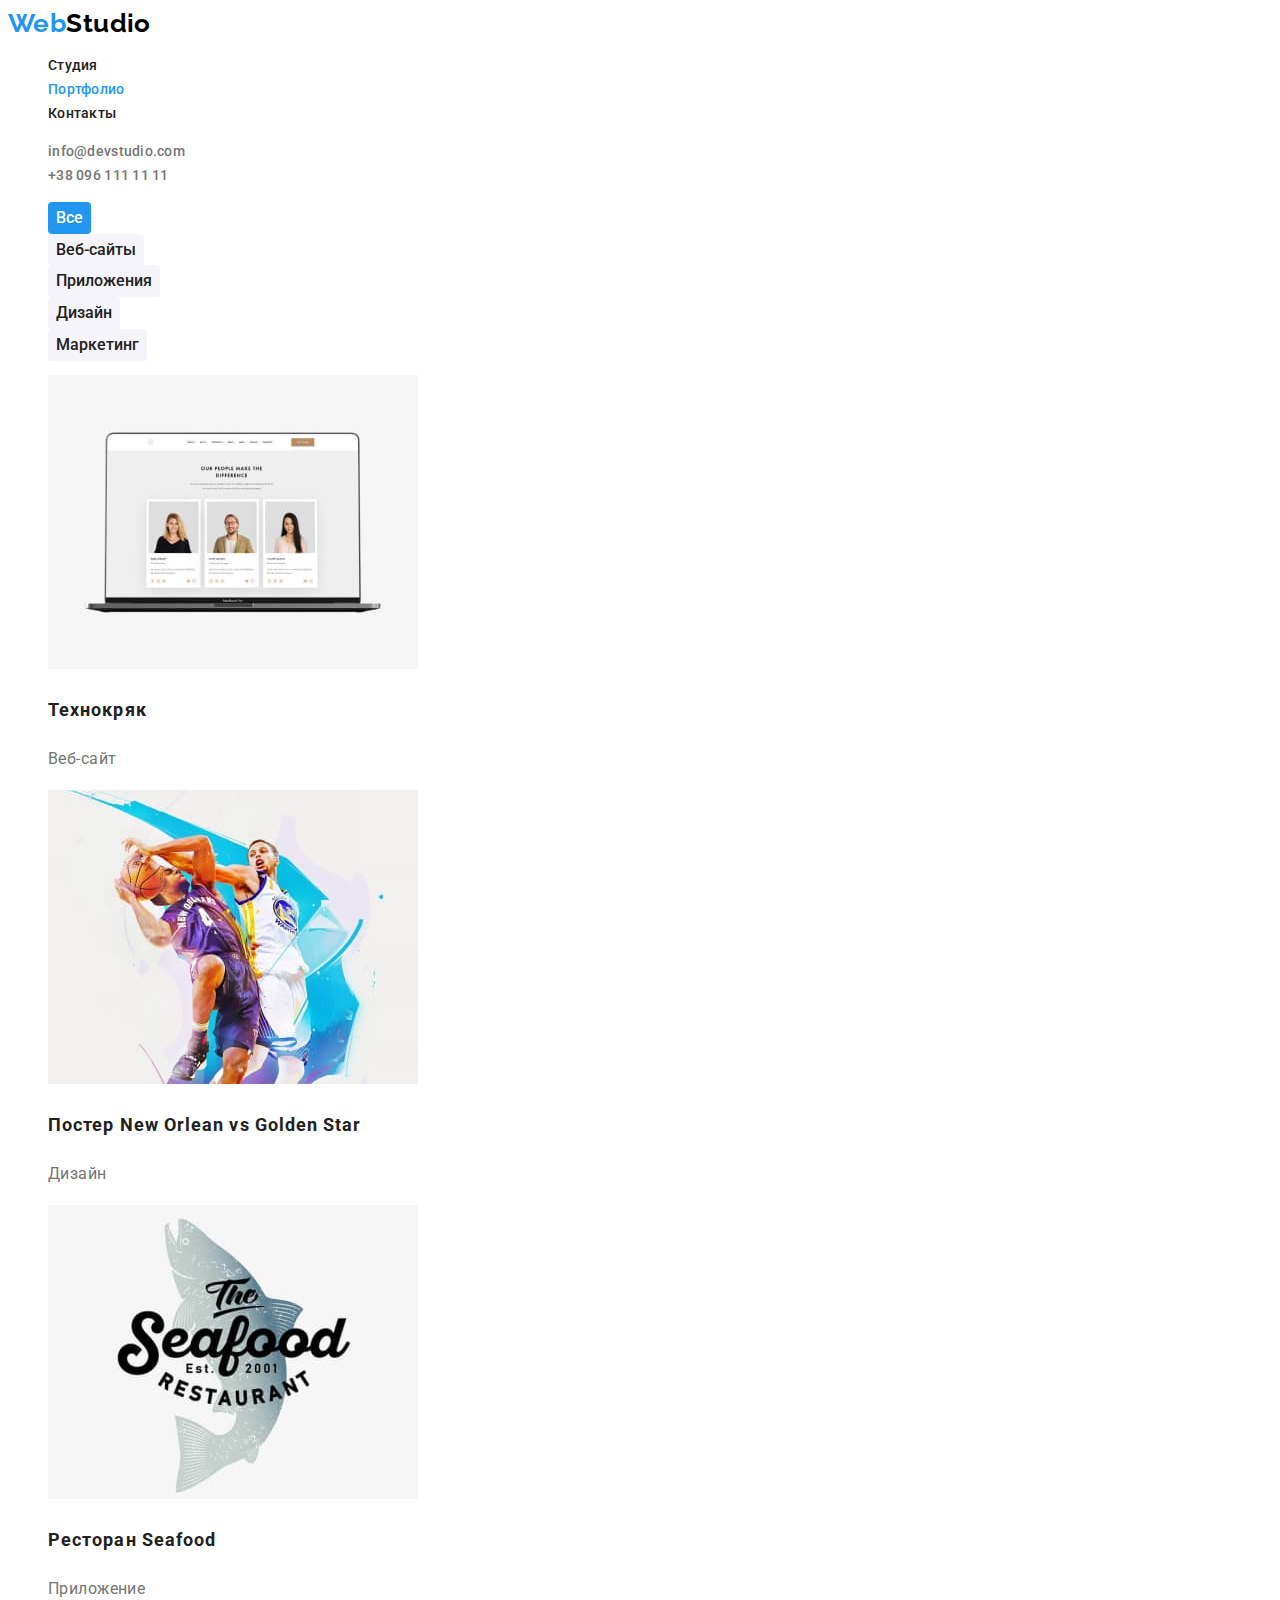
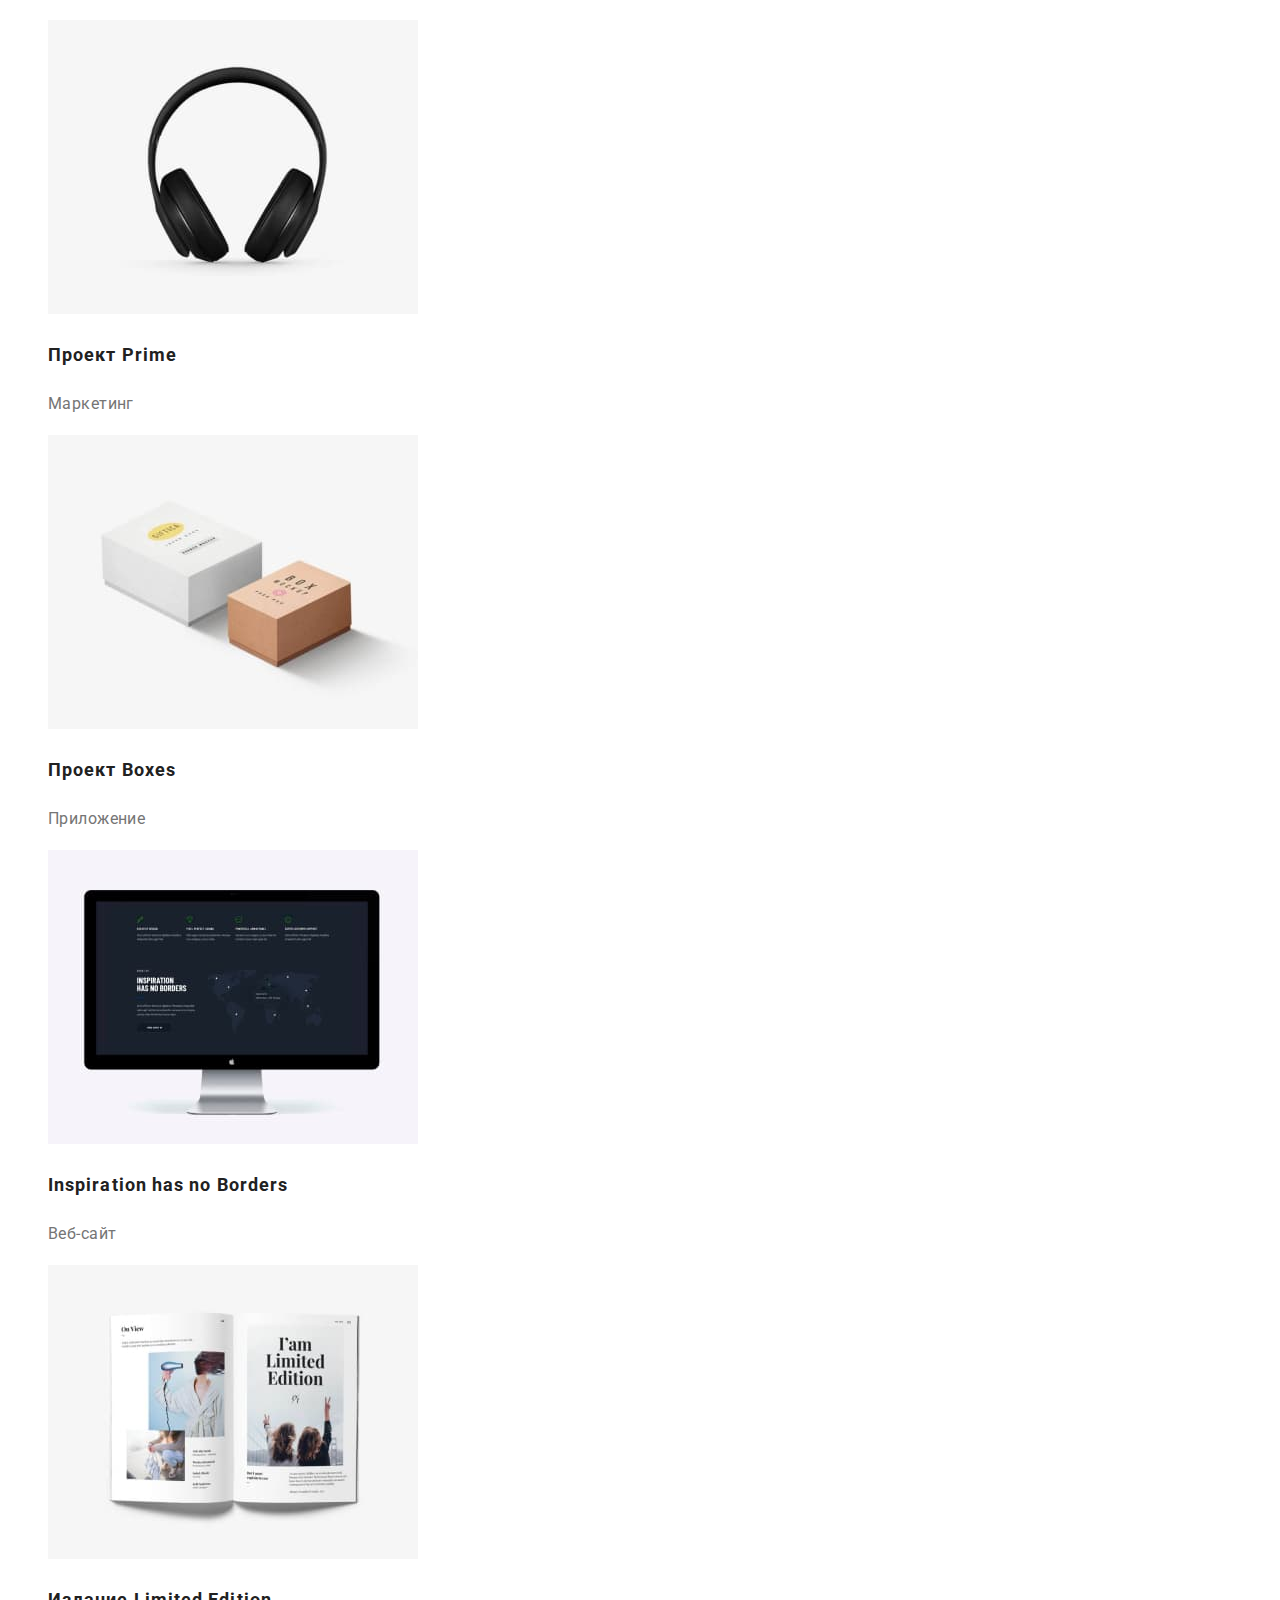
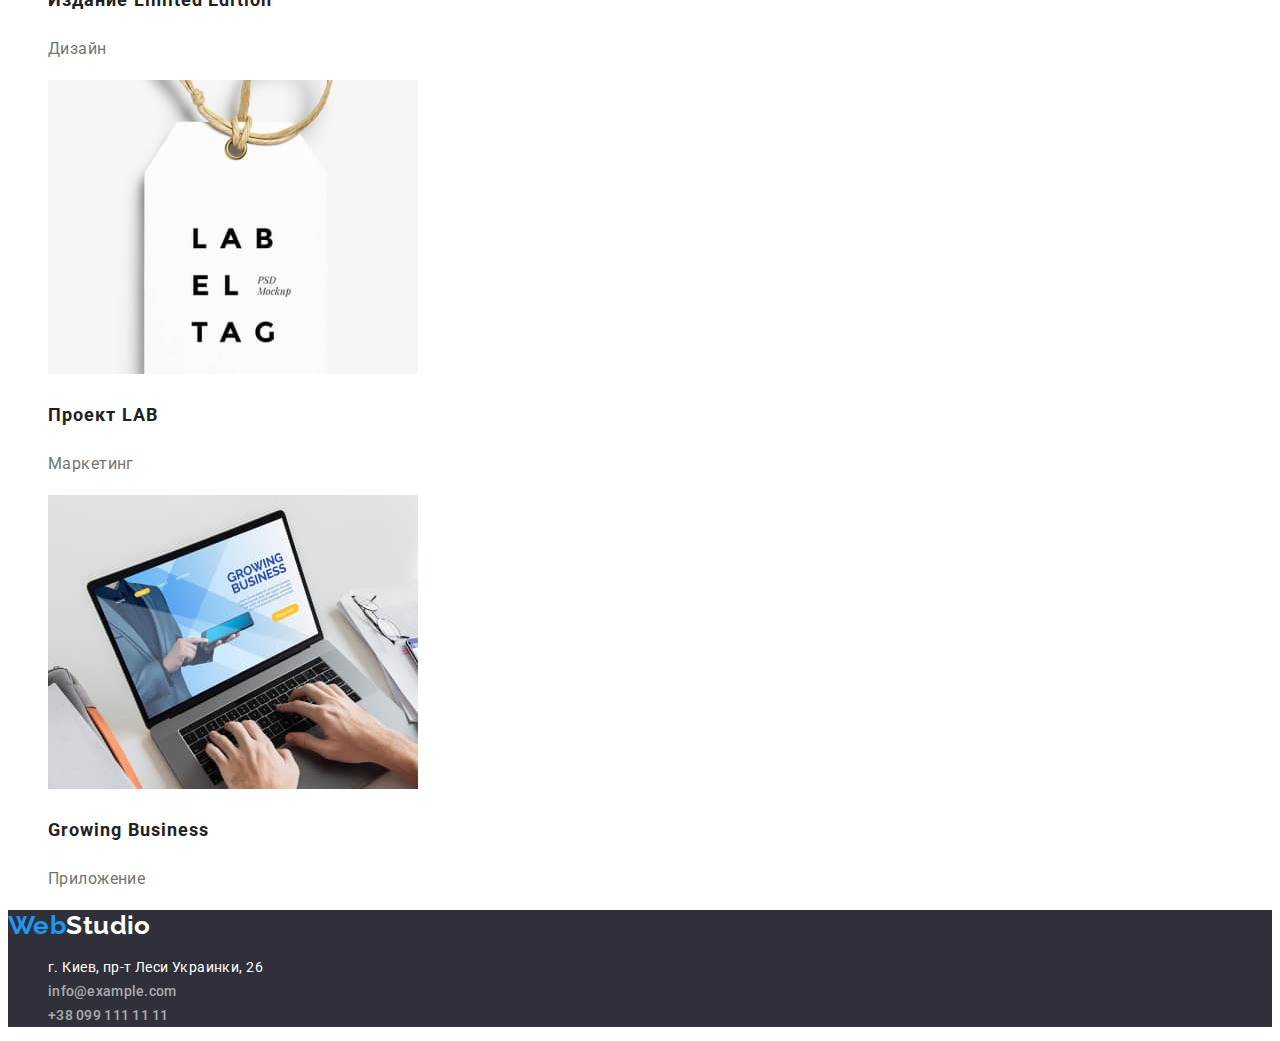
==== commit b3ff759b: "Исправил font-size в классе benefits-name.." ====
--- a/portfolio.html
+++ b/portfolio.html
@@ -168,8 +168,8 @@
               >г. Киев, пр-т Леси Украинки, 26</a
             >
           </li>
-          <li><a class="footer-mail link" href="mailto:info@example.com">info@example.com</a></li>
-          <li><a class="footer-phone link" href="tel:+380991111111">+38 099 111 11 11</a></li>
+          <li><a class="contact-mail link" href="mailto:info@example.com">info@example.com</a></li>
+          <li><a class="contact-phone link" href="tel:+380991111111">+38 099 111 11 11</a></li>
         </ul>
       </address>
     </footer>
--- a/css/styles.css
+++ b/css/styles.css
@@ -112,6 +112,7 @@
 }
 
 .benefits-name {
+  font-size: 14px;
   line-height: 1.14;
   text-transform: uppercase;
 
@@ -153,24 +154,24 @@
 }
 
 .address-map,
-.footer-mail,
-.footer-phone {
+.address .contact-mail,
+.address .contact-phone {
   font-style: normal;
 
   color: var(--primery-white-color);
 }
 
-.footer-mail,
-.footer-phone {
+.address .contact-mail,
+.address .contact-phone {
   color: rgba(255, 255, 255, 0.6);
 }
 
-.footer-mail:hover,
-.footer-mail:focus {
-  color: var(--accent-color);
-}
-.footer-phone:hover,
-.footer-phone:focus {
+.address .contact-mail:hover,
+.address .contact-mail:focus {
+  color: var(--accent-color);
+}
+.address .contact-phone:hover,
+.address .contact-phone:focus {
   color: var(--accent-color);
 }
 .studio-footer {
